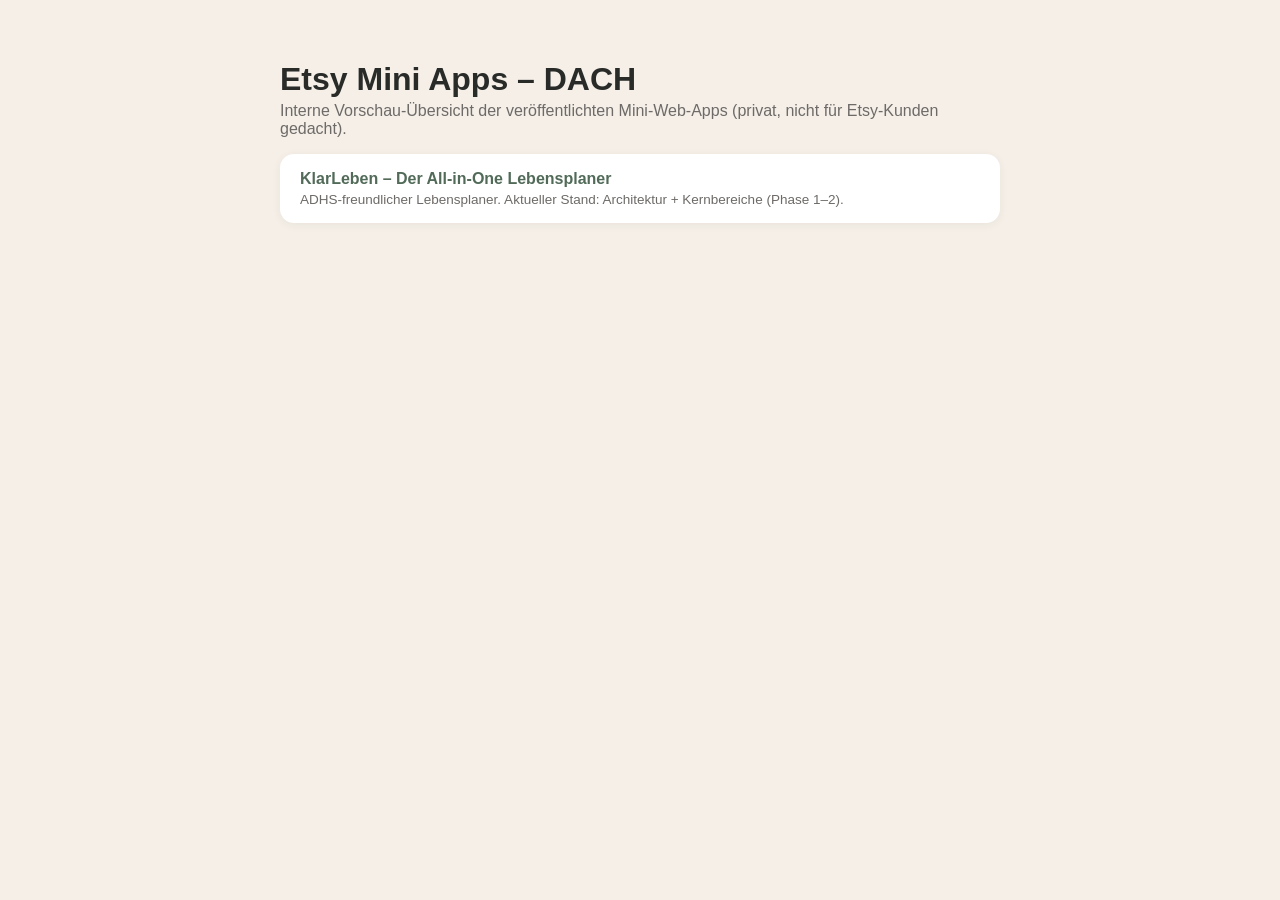
==== index.html @ e321d778 "Add KlarLeben planner app (Phase 1-2 core) and repo index Co-Authored-By: Claude Sonnet 5 <noreply@a" ====
<!DOCTYPE html>
<html lang="de">
<head>
<meta charset="UTF-8">
<meta name="viewport" content="width=device-width, initial-scale=1.0">
<title>Etsy Mini Apps DACH – Übersicht</title>
<style>
  body{font-family:-apple-system,BlinkMacSystemFont,"Segoe UI",Roboto,sans-serif;background:#F5EFE8;color:#292B29;margin:0;padding:40px 20px;}
  .wrap{max-width:720px;margin:0 auto;}
  h1{margin-bottom:4px;}
  p.sub{color:#6D6A67;margin-top:0;}
  ul{list-style:none;padding:0;}
  li{background:#FFFFFF;border-radius:14px;padding:16px 20px;margin-bottom:12px;box-shadow:0 2px 10px rgba(41,43,41,0.06);}
  a{color:#526B59;text-decoration:none;font-weight:600;font-size:16px;}
  a:hover{text-decoration:underline;}
  .desc{color:#6D6A67;font-size:13.5px;margin-top:4px;}
</style>
</head>
<body>
<div class="wrap">
  <h1>Etsy Mini Apps – DACH</h1>
  <p class="sub">Interne Vorschau-Übersicht der veröffentlichten Mini-Web-Apps (privat, nicht für Etsy-Kunden gedacht).</p>
  <ul>
    <li>
      <a href="klarleben/">KlarLeben – Der All-in-One Lebensplaner</a>
      <div class="desc">ADHS-freundlicher Lebensplaner. Aktueller Stand: Architektur + Kernbereiche (Phase 1–2).</div>
    </li>
  </ul>
</div>
</body>
</html>
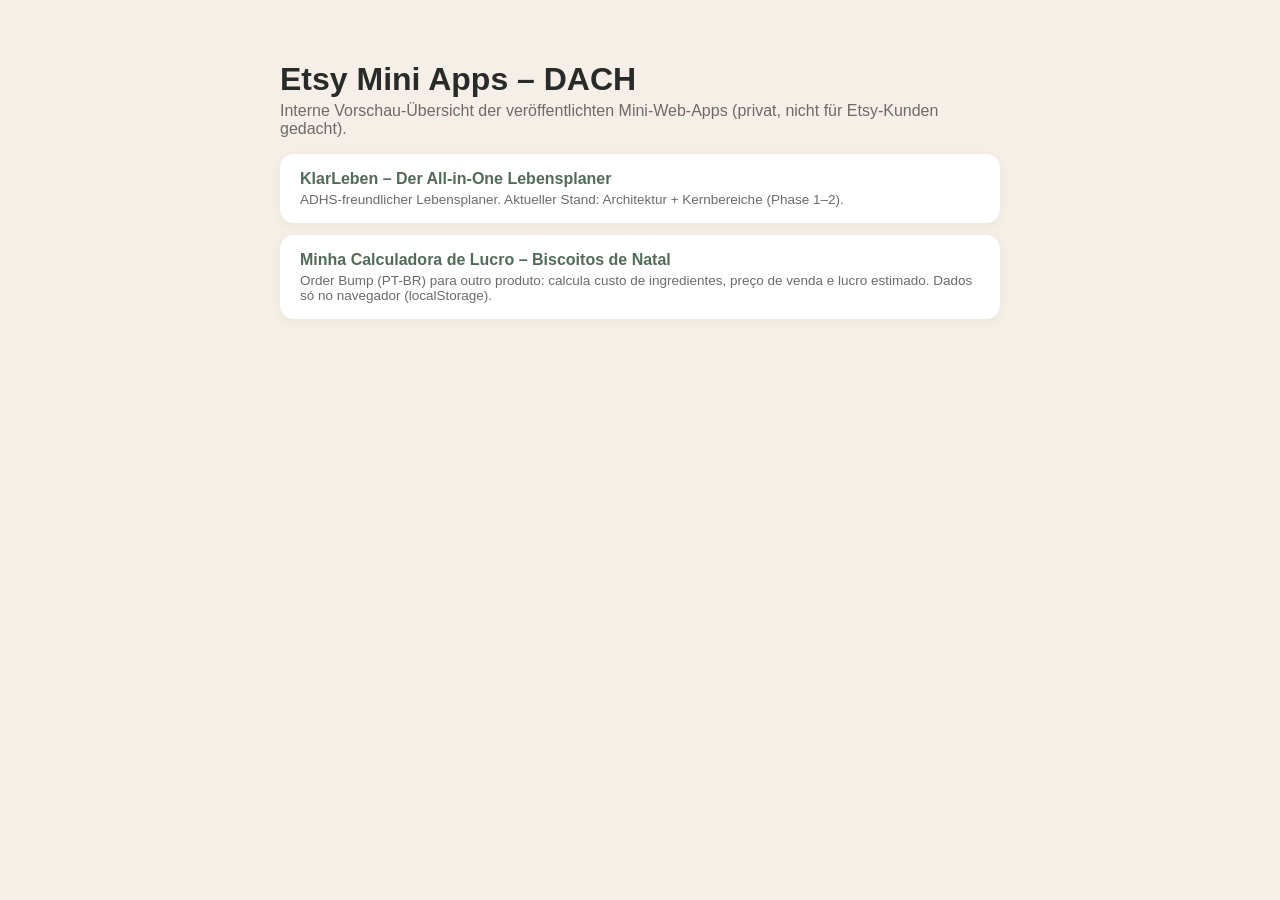
==== commit 203b3e1e: "Add Minha Calculadora de Lucro (Biscoitos de Natal) mini app Order bump calculator for ingredient co" ====
--- a/index.html
+++ b/index.html
@@ -25,6 +25,10 @@
       <a href="klarleben/">KlarLeben – Der All-in-One Lebensplaner</a>
       <div class="desc">ADHS-freundlicher Lebensplaner. Aktueller Stand: Architektur + Kernbereiche (Phase 1–2).</div>
     </li>
+    <li>
+      <a href="calculadora-lucro-biscoitos/">Minha Calculadora de Lucro – Biscoitos de Natal</a>
+      <div class="desc">Order Bump (PT-BR) para outro produto: calcula custo de ingredientes, preço de venda e lucro estimado. Dados só no navegador (localStorage).</div>
+    </li>
   </ul>
 </div>
 </body>
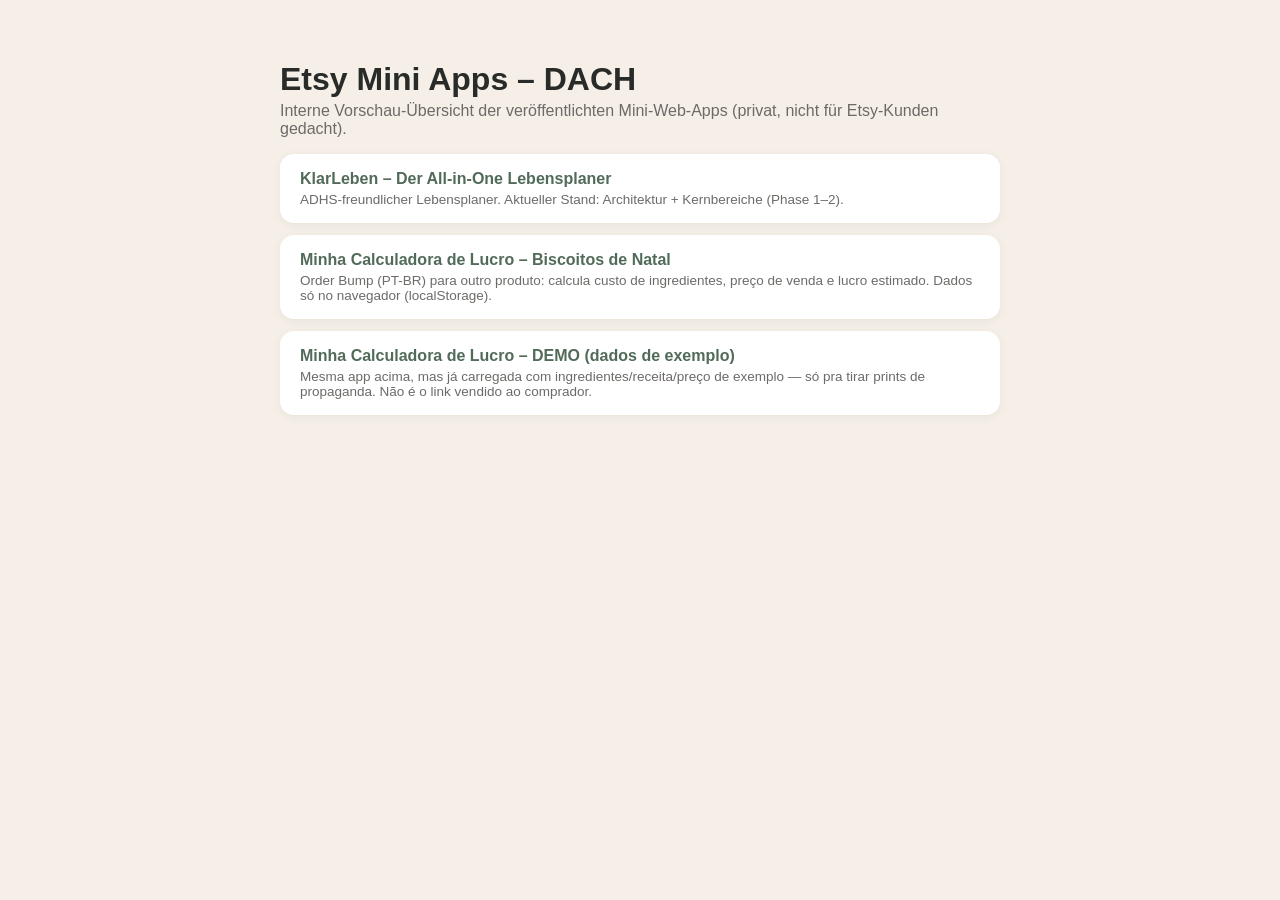
==== commit b3db5369: "Add demo variant of Minha Calculadora de Lucro with sample data Same app, auto-seeded with example i" ====
--- a/index.html
+++ b/index.html
@@ -29,6 +29,10 @@
       <a href="calculadora-lucro-biscoitos/">Minha Calculadora de Lucro – Biscoitos de Natal</a>
       <div class="desc">Order Bump (PT-BR) para outro produto: calcula custo de ingredientes, preço de venda e lucro estimado. Dados só no navegador (localStorage).</div>
     </li>
+    <li>
+      <a href="calculadora-lucro-biscoitos-demo/">Minha Calculadora de Lucro – DEMO (dados de exemplo)</a>
+      <div class="desc">Mesma app acima, mas já carregada com ingredientes/receita/preço de exemplo — só pra tirar prints de propaganda. Não é o link vendido ao comprador.</div>
+    </li>
   </ul>
 </div>
 </body>
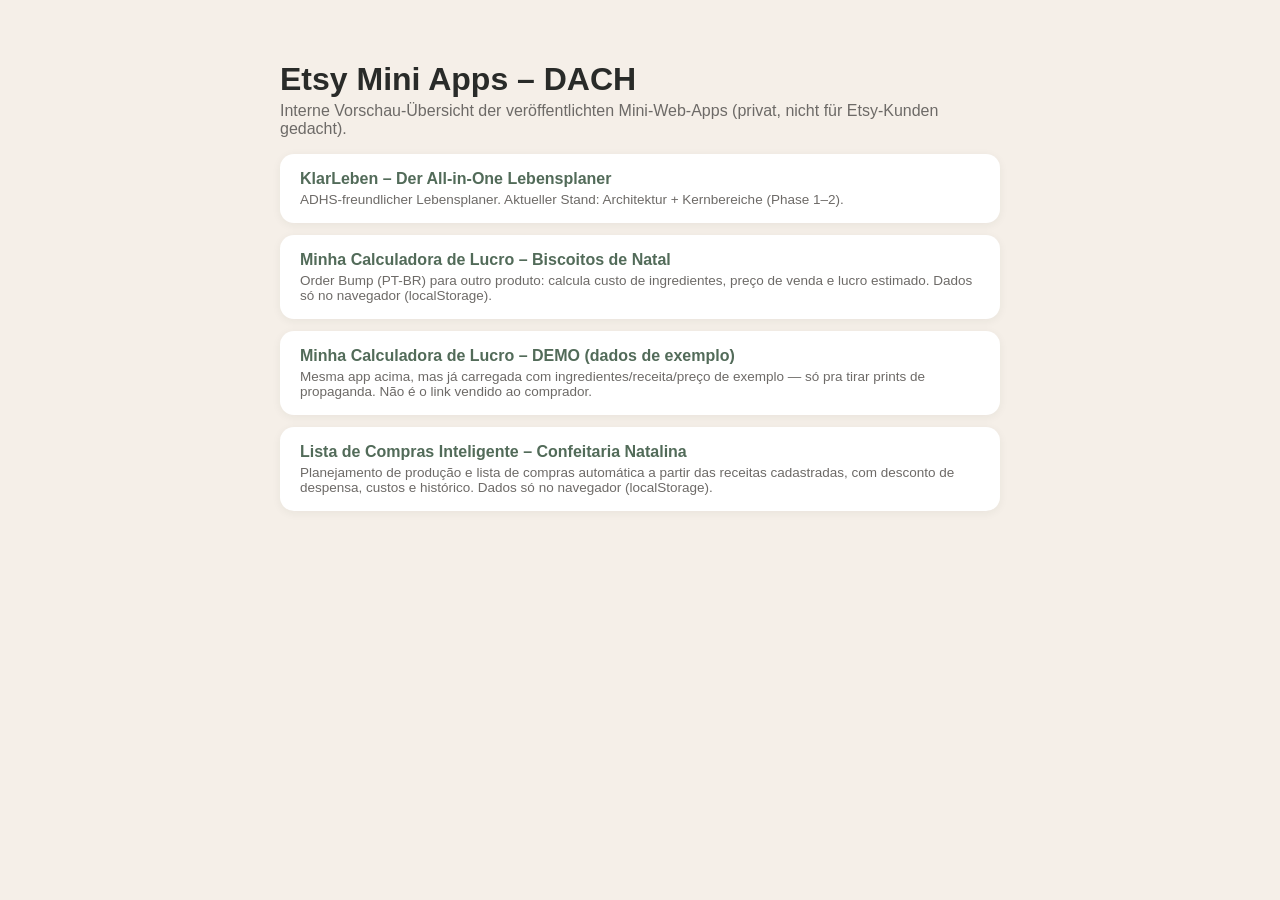
==== commit c4b95bf3: "Adiciona app Lista de Compras Inteligente (Confeitaria Natalina) Novo mini app autocontido: cadastro" ====
--- a/index.html
+++ b/index.html
@@ -33,6 +33,10 @@
       <a href="calculadora-lucro-biscoitos-demo/">Minha Calculadora de Lucro – DEMO (dados de exemplo)</a>
       <div class="desc">Mesma app acima, mas já carregada com ingredientes/receita/preço de exemplo — só pra tirar prints de propaganda. Não é o link vendido ao comprador.</div>
     </li>
+    <li>
+      <a href="lista-de-compras-inteligente/">Lista de Compras Inteligente – Confeitaria Natalina</a>
+      <div class="desc">Planejamento de produção e lista de compras automática a partir das receitas cadastradas, com desconto de despensa, custos e histórico. Dados só no navegador (localStorage).</div>
+    </li>
   </ul>
 </div>
 </body>
